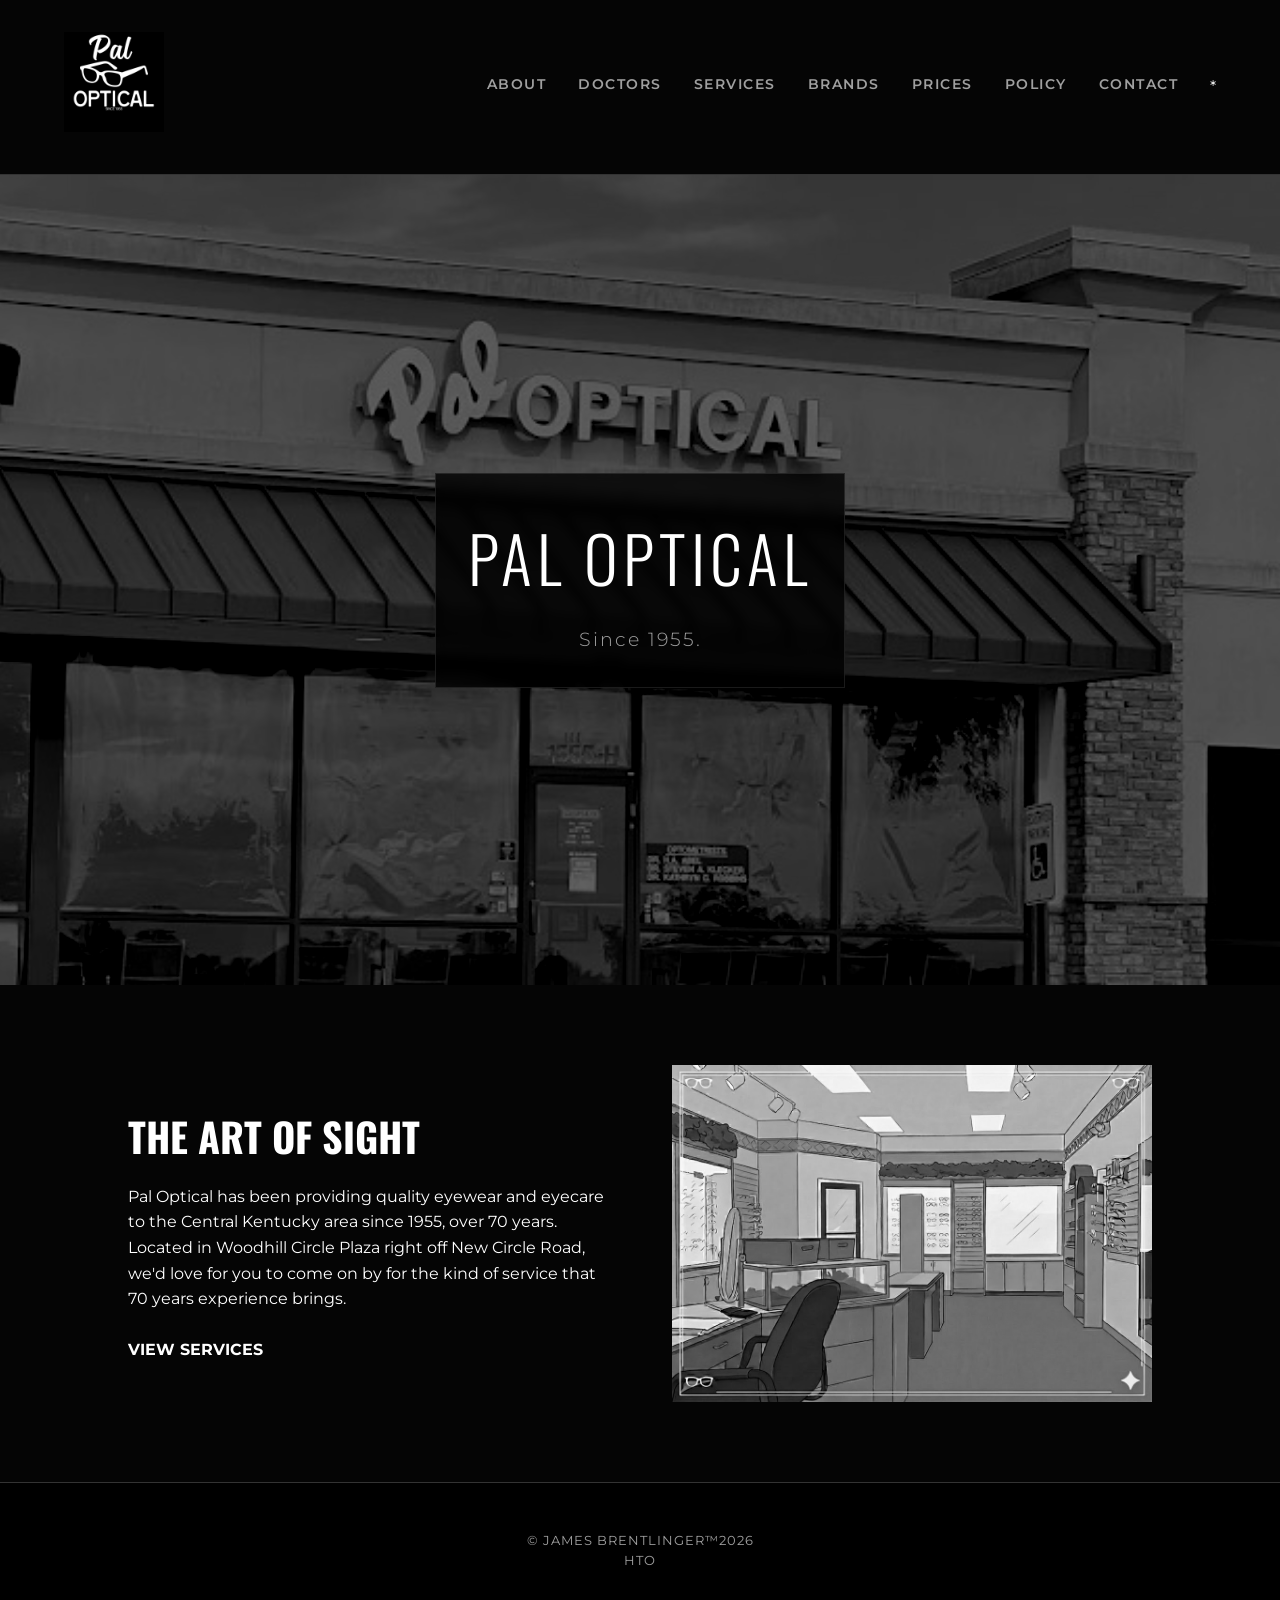
==== index.html @ 9de5f340 "Add files via upload" ====
<!DOCTYPE html>
<html lang="en">
<head>
    <meta charset="UTF-8">
    <meta name="viewport" content="width=device-width, initial-scale=1.0">
    <title>Pal Optical | Lexington</title>
    <link rel="stylesheet" href="style.css">
</head>
<body>

    <nav>
        <a href="index.html" class="logo"><img src="pallogo.png" alt="Pal Optical"></a>

        <div class="hamburger">
            <div class="line1"></div>
            <div class="line2"></div>
            <div class="line3"></div>
        </div>
    
        <div class="nav-links">
            <a href="about.html">About</a>
            <a href="doctors.html">Doctors</a>
            <a href="services.html">Services</a>
            <a href="brands.html">Brands</a>
            <a href="price.html">Prices</a>
            <a href="policy.html">Policy</a>
            <a href="contact.html">Contact</a>*

        </div>
    </nav>
    
    <script src="script.js"></script>

    <header class="hero">
        <div class="hero-bg" style="background-image: url('paloptical.jpg');"></div>
        <div class="hero-content">
            <h1>Pal Optical</h1>
            <p>Since 1955.</p>
        </div>
    </header>

    <section class="container">
        <div class="grid-2">
            <div>
                <h2 style="font-family: 'Oswald'; font-size: 2.5rem; margin-bottom: 1rem;">THE ART OF SIGHT</h2>
                <p>Pal Optical has been providing quality eyewear and eyecare to the Central Kentucky area since 1955, over 70 years. Located in Woodhill Circle Plaza right off New Circle Road, we'd love for you to come on by for the kind of service that 70 years experience brings.</p>
                <br>
                <a href="services.html" style="color: var(--black); font-weight: bold; text-decoration: none; border-bottom: 2px solid var(--black);">VIEW SERVICES</a>
            </div>
            <img src="palop.jpg" alt="Glasses on table" style="width: 100%; filter: grayscale(100%);">
        </div>
    </section>

    <footer>
        <p>&copy; James Brentlinger™2026</p>
hto    </footer>

</body>
</html>
---- style.css ----
/* style.css */
@import url('https://fonts.googleapis.com/css2?family=Montserrat:wght@300;400;600&family=Oswald:wght@300;500&display=swap');

:root {
    /* DARK MODE PALETTE (DEFAULT) */
    --bg-body: #050505;      /* True Black */
    --bg-card: #141414;      /* Dark Charcoal for elements */
    --text-main: #ffffff;    /* Stark White */
    --text-muted: #a0a0a0;   /* Silver/Grey */
    --border: #333333;       /* Subtle dark borders */
    --accent: #ffffff;       /* White accents */

    --transition: all 0.4s cubic-bezier(0.165, 0.84, 0.44, 1);
}

.light-mode {
    /* LIGHT MODE PALETTE */
    --bg-body: #ffffff;      /* Pure White */
    --bg-card: #ffffff;      /* Pure White */
    --text-main: #0033a0;    /* University of Kentucky Blue */
    --text-muted: #666699;   /* Muted Blue */
    --border: #cceeff;       /* Light Blue */
    --accent: #0033a0;       /* University of Kentucky Blue */
}

* {
    margin: 0;
    padding: 0;
    box-sizing: border-box;
}

body {
    font-family: 'Montserrat', sans-serif;
    background-color: var(--bg-body);
    color: var(--text-main);
    line-height: 1.6;
    overflow-x: hidden;
}

/* --- Navigation --- */
nav {
    display: flex;
    justify-content: space-between;
    align-items: center;
    padding: 2rem 5%;
    background-color: var(--bg-body); /* Black Nav */
    position: sticky;
    top: 0;
    z-index: 1000;
    border-bottom: 1px solid var(--border);
}

.logo {
    font-family: 'Oswald', sans-serif;
    font-size: 1.8rem;
    font-weight: 500;
    letter-spacing: 2px;
    text-transform: uppercase;
    color: var(--text-main);
    text-decoration: none;
}

.logo img {
    height: 100px; /* Adjust height as needed */
    width: auto;
    max-width: 200px; /* Prevent it from being too wide */
}

.nav-links {
    display: flex;
    gap: 2rem;
}

.nav-links a {
    text-decoration: none;
    color: var(--text-muted);
    font-size: 0.85rem;
    text-transform: uppercase;
    letter-spacing: 1.5px;
    font-weight: 600;
    position: relative;
    transition: var(--transition);
}

/* Link Hover Effect (White Line) */
.nav-links a::after {
    content: '';
    position: absolute;
    width: 0;
    height: 1px;
    bottom: -5px;
    left: 0;
    background-color: var(--text-main);
    transition: var(--transition);
}

.nav-links a:hover {
    color: var(--text-main);
}

.nav-links a:hover::after {
    width: 100%;
}

/* --- Hero Section & Animation --- */
.hero {
    height: 90vh;
    width: 100%;
    overflow: hidden;
    position: relative;
    display: flex;
    align-items: center;
    justify-content: center;
    color: var(--text-main);
    background-color: var(--bg-body);
}

.hero-bg {
    position: absolute;
    top: 0;
    left: 0;
    width: 100%;
    height: 100%;

    /* Background Image */
    /* In style.css, inside .hero-bg { ... } */
background-image: url('paloptical.jpg');
    background-size: cover;
    background-position: center;
    z-index: 0;

    /* ANIMATION */
    animation: slowZoom 20s infinite alternate;

    /* DARK FILTER: Makes the image very dark/moody */
    filter: grayscale(100%) brightness(0.4) contrast(1.2);
}

@keyframes slowZoom {
    0% { transform: scale(1); }
    100% { transform: scale(1.15); }
}

.hero-content {
    text-align: center;
    position: relative;
    z-index: 1;
    padding: 2rem;
    border: 1px solid rgba(255,255,255,0.1);
    background: rgba(0,0,0,0.8); /* Semi-transparent black box */
    backdrop-filter: blur(5px);
}

.hero h1 {
    font-family: 'Oswald', sans-serif;
    font-size: 4rem;
    font-weight: 300;
    letter-spacing: 5px;
    margin-bottom: 1rem;
    text-transform: uppercase;
}

.hero p {
    font-size: 1.2rem;
    letter-spacing: 2px;
    font-weight: 300;
    color: var(--text-muted);
}

/* --- Standard Layouts --- */
.container {
    padding: 5rem 10%;
    max-width: 1600px;
    margin: 0 auto;
}

.page-header {
    background-color: var(--bg-card);
    color: var(--text-main);
    padding: 6rem 10%;
    text-align: center;
    border-bottom: 1px solid var(--border);
}

.page-header h1 {
    font-family: 'Oswald', sans-serif;
    font-size: 3rem;
    letter-spacing: 3px;
    text-transform: uppercase;
}

/* --- Grid Systems --- */
.grid-2 {
    display: grid;
    grid-template-columns: 1fr 1fr;
    gap: 4rem;
    align-items: center;
}

.grid-3 {
    display: grid;
    grid-template-columns: repeat(auto-fit, minmax(300px, 1fr));
    gap: 3rem;
}

/* --- Cards --- */
.card {
    background: var(--bg-card);
    border: 1px solid var(--border);
    padding: 2rem;
    transition: var(--transition);
}

.card:hover {
    transform: translateY(-10px);
    box-shadow: 0 20px 40px rgba(0,0,0,0.1);
    border-color: var(--accent);
    background: var(--bg-card);
}

.dark-mode .card:hover {
    box-shadow: 0 20px 40px rgba(0,0,0,0.5);
    border-color: var(--text-main);
    background: #1a1a1a;
}

.card h3 {
    font-family: 'Oswald', sans-serif;
    margin-bottom: 1rem;
    font-size: 1.5rem;
    text-transform: uppercase;
    color: var(--text-main);
}

.card p {
    color: var(--text-muted);
}

/* --- Brand Grid --- */
.brand-grid {
    display: grid;
    grid-template-columns: repeat(auto-fill, minmax(250px, 1fr));
    gap: 1rem;
}

.brand-item {
    position: relative;
    height: 300px;
    overflow: hidden;
    background: var(--bg-card);
}

.brand-item img {
    width: 100%;
    height: 100%;
    object-fit: cover;
    filter: none; /* Fully colored in light mode */
    transition: var(--transition);
    opacity: 0.8;
}

.brand-item:hover img {
    transform: scale(1.1);
    opacity: 1;
    filter: brightness(1.1) contrast(1.1);
}

.dark-mode .brand-item {
    background: #000;
}

.dark-mode .brand-item img {
    filter: grayscale(100%) brightness(0.7);
    opacity: 0.6;
}

.dark-mode .brand-item:hover img {
    filter: grayscale(0%) contrast(1.2);
    opacity: 1;
}

.brand-overlay {
    position: absolute;
    bottom: 0;
    left: 0;
    width: 100%;
    padding: 1.5rem;
    background: linear-gradient(to top, var(--bg-card), transparent);
    color: var(--text-main);
    transform: translateY(100%);
    transition: var(--transition);
}

.brand-item:hover .brand-overlay {
    transform: translateY(0);
}

/* Brand overlay stays white in dark mode */

/* --- Contact Section --- */
.contact-info p {
    margin-bottom: 1.5rem;
    font-size: 1.1rem;
    border-bottom: 1px solid var(--border);
    padding-bottom: 0.5rem;
    color: var(--text-muted);
}

.contact-info strong {
    color: var(--text-main);
}

.contact-info a {
    color: var(--text-main);
}

.map-container {
    height: 500px;
    width: 100%;
    /* Map stays in color */
}

/* --- Contact Form --- */
.contact-form {
    max-width: 600px;
    margin: 0 auto;
    background: var(--bg-card);
    border: 1px solid var(--border);
    padding: 2rem;
    border-radius: 8px;
}

.contact-form h3 {
    font-family: 'Oswald', sans-serif;
    font-size: 2rem;
    margin-bottom: 1.5rem;
    text-align: center;
    color: var(--text-main);
}

.contact-form form {
    display: flex;
    flex-direction: column;
}

.contact-form label {
    margin-bottom: 0.5rem;
    font-weight: 600;
    color: var(--text-main);
}

.contact-form input,
.contact-form textarea {
    margin-bottom: 1.5rem;
    padding: 0.75rem;
    border: 1px solid var(--border);
    background: var(--bg-body);
    color: var(--text-main);
    font-family: 'Montserrat', sans-serif;
    border-radius: 4px;
    transition: var(--transition);
}

.contact-form input:focus,
.contact-form textarea:focus {
    outline: none;
    border-color: var(--accent);
    box-shadow: 0 0 0 2px rgba(0, 51, 160, 0.2);
}

.contact-form button {
    padding: 0.75rem 1.5rem;
    background: var(--accent);
    color: var(--bg-body);
    border: none;
    border-radius: 4px;
    font-family: 'Oswald', sans-serif;
    font-size: 1rem;
    text-transform: uppercase;
    letter-spacing: 1px;
    cursor: pointer;
    transition: var(--transition);
}

.contact-form button:hover {
    background: var(--text-main);
    color: var(--bg-body);
}

/* --- Policy Section --- */
.policy-section {
    text-align: left;
}

.policy-section h2 {
    text-align: center;
}

.policy-section h3 {
    text-align: left;
}

/* --- Footer --- */
footer {
    background-color: #000;
    color: var(--text-muted);
    text-align: center;
    padding: 3rem;
    font-size: 0.8rem;
    letter-spacing: 1px;
    text-transform: uppercase;
    border-top: 1px solid var(--border);
}

/* --- Mobile Menu Styles (Dark Mode) --- */
.hamburger {
    display: none;
    cursor: pointer;
}

.hamburger div {
    width: 25px;
    height: 3px;
    background-color: var(--text-main); /* White hamburger lines */
    margin: 5px;
    transition: all 0.3s ease;
}

@media (max-width: 768px) {
    body { overflow-x: hidden; }
    
    .hamburger {
        display: block; 
        z-index: 2000;
    }

    .nav-links {
        position: fixed;
        right: 0px;
        height: 100vh;
        top: 0vh;
        background-color: var(--bg-body); /* Black Menu Background */
        display: flex;
        flex-direction: column;
        align-items: center;
        justify-content: center; 
        width: 100%; 
        transform: translateX(100%);
        transition: transform 0.5s ease-in;
        z-index: 1500;
    }

    .nav-links.active {
        transform: translateX(0%);
    }

    .nav-links a {
        font-size: 1.5rem; 
        margin: 2rem 0;
        color: var(--text-main);
    }

    .toggle .line1 {
        transform: rotate(-45deg) translate(-5px, 6px);
    }
    .toggle .line2 {
        opacity: 0;
    }
    .toggle .line3 {
        transform: rotate(45deg) translate(-5px, -6px);
    }
    
    .grid-2 { grid-template-columns: 1fr; }
    .hero h1 { font-size: 2.5rem; }
}
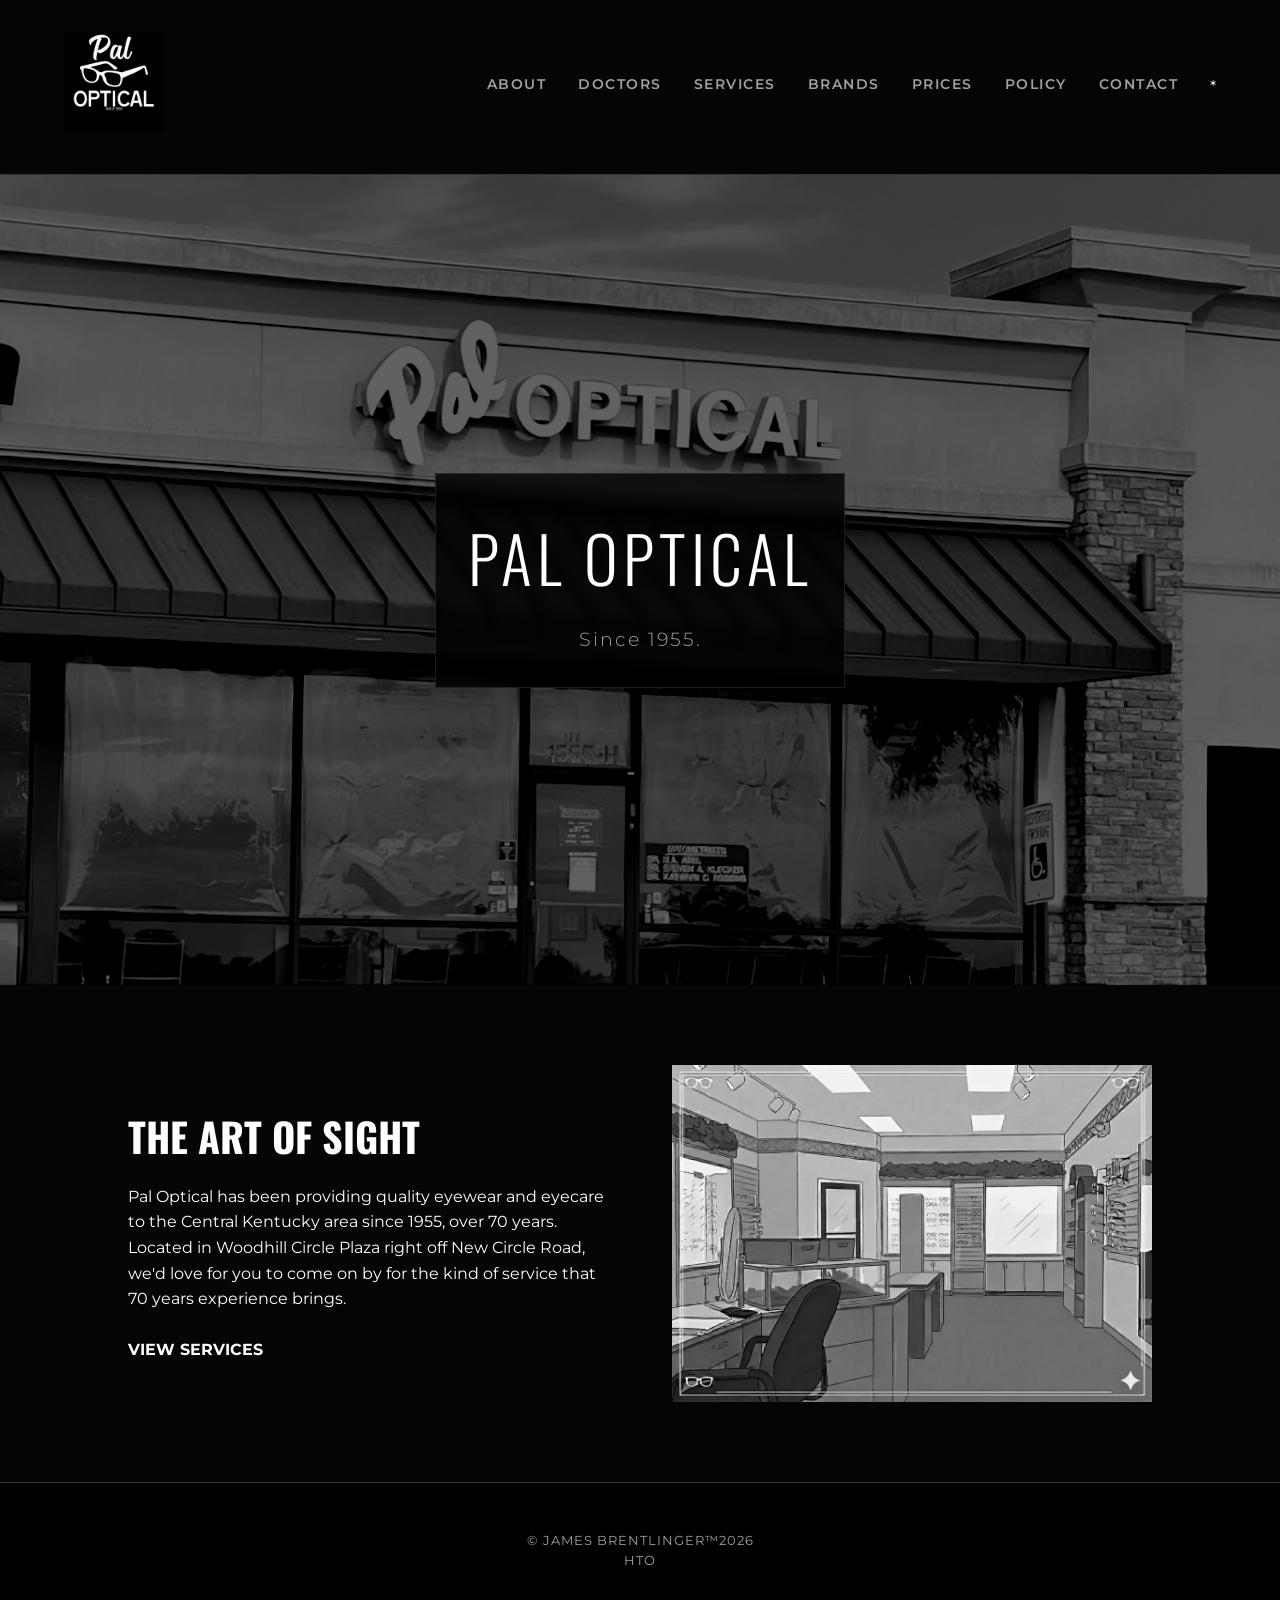
==== commit b4693c6e: "favicon" ====
--- a/index.html
+++ b/index.html
@@ -1,11 +1,14 @@
 <!DOCTYPE html>
 <html lang="en">
+
 <head>
     <meta charset="UTF-8">
     <meta name="viewport" content="width=device-width, initial-scale=1.0">
     <title>Pal Optical | Lexington</title>
+    <link rel="icon" href="favicon.ico" type="image/x-icon">
     <link rel="stylesheet" href="style.css">
 </head>
+
 <body>
 
     <nav>
@@ -16,7 +19,7 @@
             <div class="line2"></div>
             <div class="line3"></div>
         </div>
-    
+
         <div class="nav-links">
             <a href="about.html">About</a>
             <a href="doctors.html">Doctors</a>
@@ -28,7 +31,7 @@
 
         </div>
     </nav>
-    
+
     <script src="script.js"></script>
 
     <header class="hero">
@@ -43,9 +46,13 @@
         <div class="grid-2">
             <div>
                 <h2 style="font-family: 'Oswald'; font-size: 2.5rem; margin-bottom: 1rem;">THE ART OF SIGHT</h2>
-                <p>Pal Optical has been providing quality eyewear and eyecare to the Central Kentucky area since 1955, over 70 years. Located in Woodhill Circle Plaza right off New Circle Road, we'd love for you to come on by for the kind of service that 70 years experience brings.</p>
+                <p>Pal Optical has been providing quality eyewear and eyecare to the Central Kentucky area since 1955,
+                    over 70 years. Located in Woodhill Circle Plaza right off New Circle Road, we'd love for you to come
+                    on by for the kind of service that 70 years experience brings.</p>
                 <br>
-                <a href="services.html" style="color: var(--black); font-weight: bold; text-decoration: none; border-bottom: 2px solid var(--black);">VIEW SERVICES</a>
+                <a href="services.html"
+                    style="color: var(--black); font-weight: bold; text-decoration: none; border-bottom: 2px solid var(--black);">VIEW
+                    SERVICES</a>
             </div>
             <img src="palop.jpg" alt="Glasses on table" style="width: 100%; filter: grayscale(100%);">
         </div>
@@ -53,7 +60,9 @@
 
     <footer>
         <p>&copy; James Brentlinger™2026</p>
-hto    </footer>
+        hto
+    </footer>
 
 </body>
+
 </html>
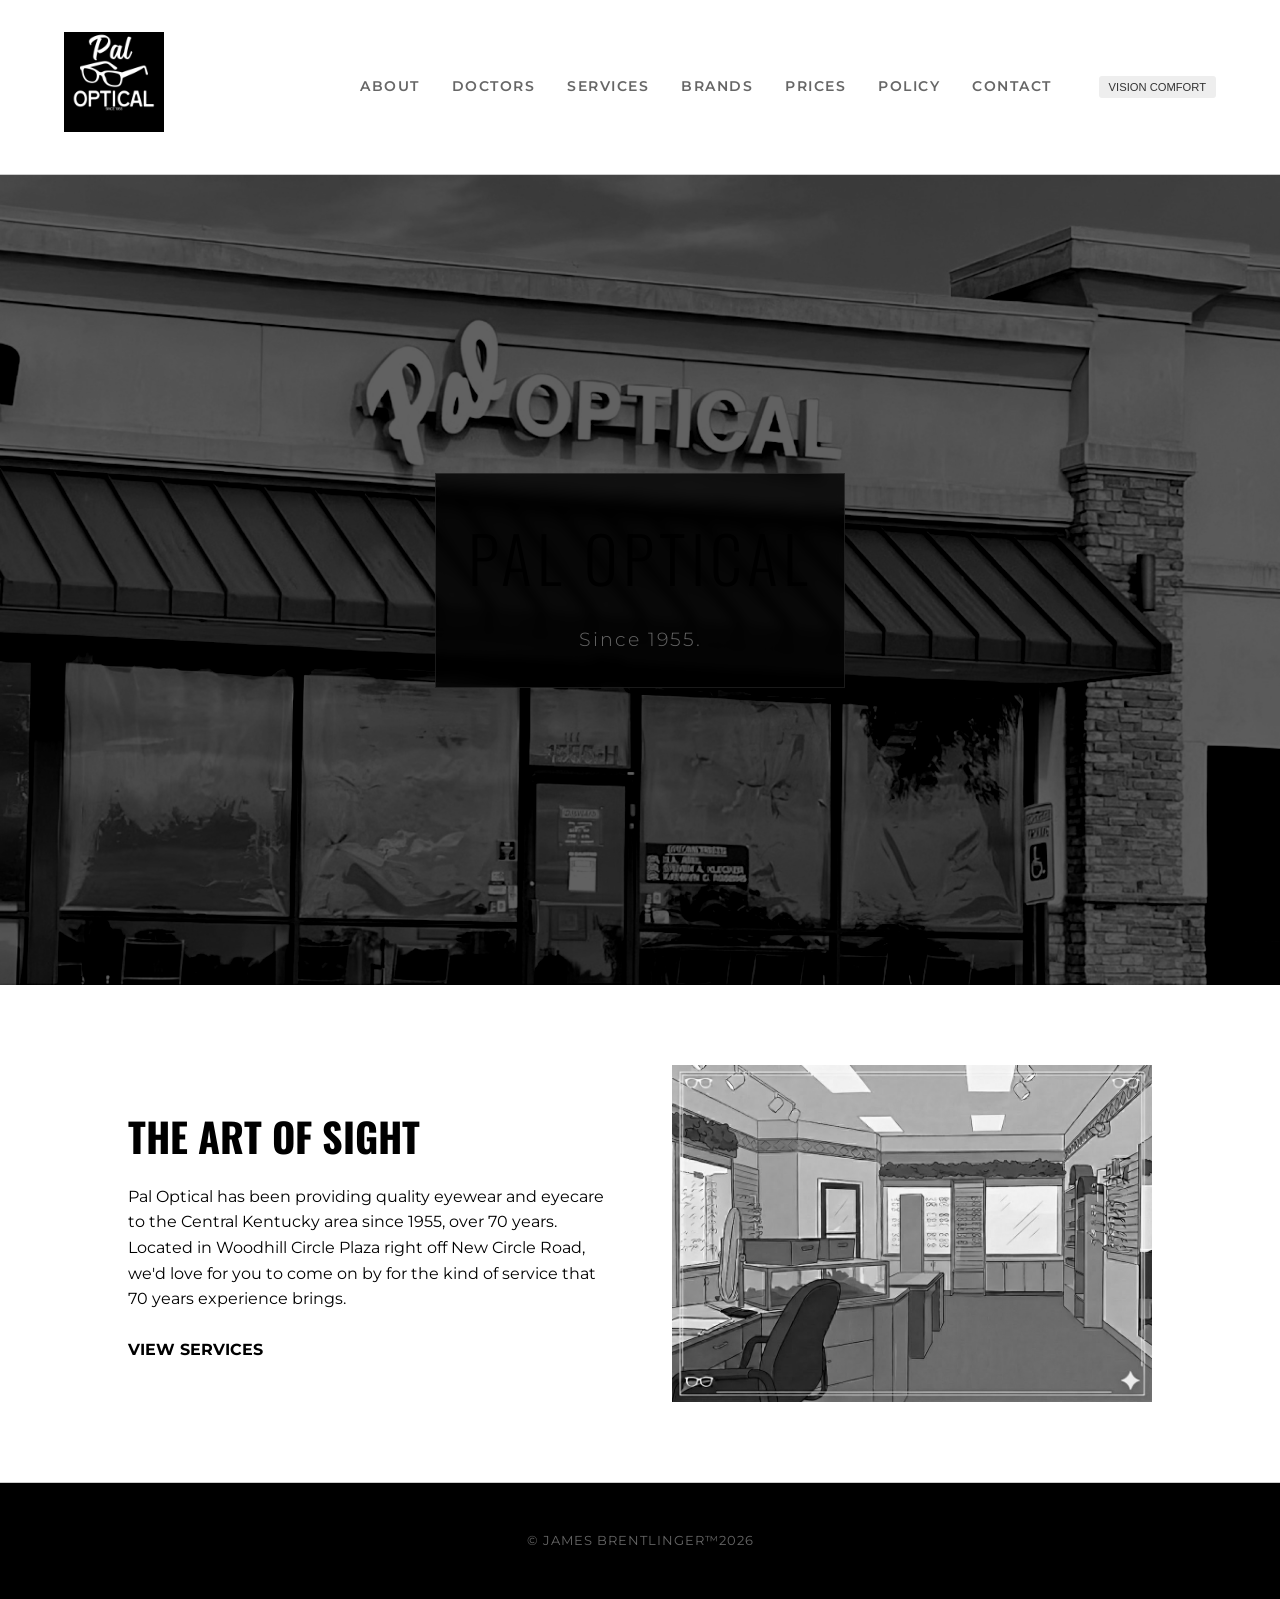
==== commit d8334d1d: "theme" ====
--- a/index.html
+++ b/index.html
@@ -5,8 +5,8 @@
     <meta charset="UTF-8">
     <meta name="viewport" content="width=device-width, initial-scale=1.0">
     <title>Pal Optical | Lexington</title>
-    <link rel="icon" href="favicon.ico" type="image/x-icon">
     <link rel="stylesheet" href="style.css">
+
 </head>
 
 <body>
@@ -27,12 +27,21 @@
             <a href="brands.html">Brands</a>
             <a href="price.html">Prices</a>
             <a href="policy.html">Policy</a>
-            <a href="contact.html">Contact</a>*
-
+            <a href="contact.html">Contact</a>
+            <button id="vision-settings-btn" onclick="showVisionModal()">Vision Comfort</button>
         </div>
     </nav>
 
+    <div id="vision-modal">
+        <div class="modal-content">
+            <h2 id="prompt-title" style="margin-top: 0;">Vision Comfort</h2>
+            <p id="prompt-desc" style="font-family: sans-serif; color: #bbb;">Adjusting your browsing experience...</p>
+            <div id="options-container"></div>
+        </div>
+    </div>
+
     <script src="script.js"></script>
+    <script>initVisionComfort();</script>
 
     <header class="hero">
         <div class="hero-bg" style="background-image: url('paloptical.jpg');"></div>
@@ -60,8 +69,8 @@
 
     <footer>
         <p>&copy; James Brentlinger™2026</p>
-        hto
     </footer>
+
 
 </body>
 
--- a/style.css
+++ b/style.css
@@ -1,475 +1,581 @@
-/* style.css */
-@import url('https://fonts.googleapis.com/css2?family=Montserrat:wght@300;400;600&family=Oswald:wght@300;500&display=swap');
-
+/* style.css - Updated with Sepia Mode + Large Text */
+@import url("https://fonts.googleapis.com/css2?family=Montserrat:wght@300;400;600&family=Oswald:wght@300;500&display=swap");
+
+/* Base :root is DARK default */
 :root {
-    /* DARK MODE PALETTE (DEFAULT) */
-    --bg-body: #050505;      /* True Black */
-    --bg-card: #141414;      /* Dark Charcoal for elements */
-    --text-main: #ffffff;    /* Stark White */
-    --text-muted: #a0a0a0;   /* Silver/Grey */
-    --border: #333333;       /* Subtle dark borders */
-    --accent: #ffffff;       /* White accents */
-
-    --transition: all 0.4s cubic-bezier(0.165, 0.84, 0.44, 1);
+  /* DARK MODE PALETTE (DEFAULT) */
+  --bg-body: #050505;
+  --bg-card: #141414;
+  --text-main: #ffffff;
+  --text-muted: #a0a0a0;
+  --border: #333333;
+  --accent: #ffffff;
+  --transition: all 0.4s cubic-bezier(0.165, 0.84, 0.44, 1);
 }
 
 .light-mode {
-    /* LIGHT MODE PALETTE */
-    --bg-body: #ffffff;      /* Pure White */
-    --bg-card: #ffffff;      /* Pure White */
-    --text-main: #0033a0;    /* University of Kentucky Blue */
-    --text-muted: #666699;   /* Muted Blue */
-    --border: #cceeff;       /* Light Blue */
-    --accent: #0033a0;       /* University of Kentucky Blue */
-}
-
+  /* Monochrome Black & White */
+  --bg-body: #ffffff;
+  --bg-card: #ffffff;
+  --text-main: #000000;
+  --text-muted: #666666;
+  --border: #cccccc;
+  --accent: #000000;
+}
+
+.sepia-mode {
+  /* Soft Sepia palette */
+  --bg-body: #f4ecd8;
+  --bg-card: #f8f1e4;
+  --text-main: #433422;
+  --text-muted: #6b5a3e;
+  --border: #d4c4a8;
+  --accent: #5a4a32;
+}
+
+.large-text body,
+.large-text {
+  font-size: 1.15rem !important;
+  line-height: 1.8 !important;
+}
+
+.large-text h1 {
+  font-size: 1.3em !important;
+}
+.large-text h2 {
+  font-size: 1.25em !important;
+}
+.large-text h3 {
+  font-size: 1.2em !important;
+}
+.large-text p {
+  line-height: 1.8 !important;
+}
+
+/* Vision Modal Styles - shared */
+#vision-modal {
+  display: none;
+  position: fixed;
+  z-index: 9999;
+  left: 0;
+  top: 0;
+  width: 100%;
+  height: 100%;
+  background-color: rgba(0, 0, 0, 0.85);
+  backdrop-filter: blur(5px);
+  color: white;
+  font-family: "Oswald", sans-serif;
+}
+
+.modal-content {
+  background: #1a1a1a;
+  margin: 10% auto;
+  padding: 40px;
+  border-radius: 4px;
+  width: 90%;
+  max-width: 500px;
+  text-align: center;
+  border: 1px solid #333;
+  box-shadow: 0 10px 30px rgba(0, 0, 0, 0.5);
+}
+
+.vision-option-btn {
+  display: block;
+  width: 100%;
+  padding: 15px;
+  margin: 10px 0;
+  background: transparent;
+  color: white;
+  border: 1px solid #555;
+  cursor: pointer;
+  text-transform: uppercase;
+  letter-spacing: 1px;
+  transition: all 0.3s ease;
+  font-family: inherit;
+}
+
+.vision-option-btn:hover {
+  background: white;
+  color: black;
+}
+
+#vision-settings-btn {
+  background: #eee;
+  border: none;
+  padding: 5px 10px;
+  cursor: pointer;
+  font-size: 0.7rem;
+  text-transform: uppercase;
+  margin-left: 15px;
+  border-radius: 3px;
+  color: #333;
+}
+
+#vision-settings-btn:hover {
+  background: #ddd;
+}
+
+/* Ensure theme classes override properly */
+.dark-mode {
+  /* Reinforce dark */
+}
+
+.dark-mode nav,
+.dark-mode footer,
+.dark-mode .card,
+.dark-mode .page-header {
+  background-color: var(--bg-body) !important;
+  color: var(--text-main) !important;
+  border-color: var(--border) !important;
+}
+
+.sepia-mode nav,
+.sepia-mode footer,
+.sepia-mode .card,
+.sepia-mode .page-header {
+  background-color: var(--bg-card) !important;
+  color: var(--text-main) !important;
+  border-color: var(--border) !important;
+}
+
+/* Rest of existing styles unchanged... */
 * {
-    margin: 0;
-    padding: 0;
-    box-sizing: border-box;
+  margin: 0;
+  padding: 0;
+  box-sizing: border-box;
 }
 
 body {
-    font-family: 'Montserrat', sans-serif;
-    background-color: var(--bg-body);
-    color: var(--text-main);
-    line-height: 1.6;
-    overflow-x: hidden;
+  font-family: "Montserrat", sans-serif;
+  background-color: var(--bg-body);
+  color: var(--text-main);
+  line-height: 1.6;
+  overflow-x: hidden;
 }
 
 /* --- Navigation --- */
 nav {
+  display: flex;
+  justify-content: space-between;
+  align-items: center;
+  padding: 2rem 5%;
+  background-color: var(--bg-body);
+  position: sticky;
+  top: 0;
+  z-index: 1000;
+  border-bottom: 1px solid var(--border);
+}
+
+.logo {
+  font-family: "Oswald", sans-serif;
+  font-size: 1.8rem;
+  font-weight: 500;
+  letter-spacing: 2px;
+  text-transform: uppercase;
+  color: var(--text-main);
+  text-decoration: none;
+}
+
+.logo img {
+  height: 100px;
+  width: auto;
+  max-width: 200px;
+}
+
+.nav-links {
+  display: flex;
+  gap: 2rem;
+}
+
+.nav-links a {
+  text-decoration: none;
+  color: var(--text-muted);
+  font-size: 0.85rem;
+  text-transform: uppercase;
+  letter-spacing: 1.5px;
+  font-weight: 600;
+  position: relative;
+  transition: var(--transition);
+}
+
+.nav-links a::after {
+  content: "";
+  position: absolute;
+  width: 0;
+  height: 1px;
+  bottom: -5px;
+  left: 0;
+  background-color: var(--text-main);
+  transition: var(--transition);
+}
+
+.nav-links a:hover {
+  color: var(--text-main);
+}
+
+.nav-links a:hover::after {
+  width: 100%;
+}
+
+/* Hero, containers, grids, cards, brands, contact, forms, policy, footer, mobile - ALL UNCHANGED from original */
+.hero {
+  height: 90vh;
+  width: 100%;
+  overflow: hidden;
+  position: relative;
+  display: flex;
+  align-items: center;
+  justify-content: center;
+  color: var(--text-main);
+  background-color: var(--bg-body);
+}
+
+.hero-bg {
+  position: absolute;
+  top: 0;
+  left: 0;
+  width: 100%;
+  height: 100%;
+  background-image: url("paloptical.jpg");
+  background-size: cover;
+  background-position: center;
+  z-index: 0;
+  animation: slowZoom 20s infinite alternate;
+  filter: grayscale(100%) brightness(0.4) contrast(1.2);
+}
+
+@keyframes slowZoom {
+  0% {
+    transform: scale(1);
+  }
+  100% {
+    transform: scale(1.15);
+  }
+}
+
+.hero-content {
+  text-align: center;
+  position: relative;
+  z-index: 1;
+  padding: 2rem;
+  border: 1px solid rgba(255, 255, 255, 0.1);
+  background: rgba(0, 0, 0, 0.8);
+  backdrop-filter: blur(5px);
+}
+
+.hero h1 {
+  font-family: "Oswald", sans-serif;
+  font-size: 4rem;
+  font-weight: 300;
+  letter-spacing: 5px;
+  margin-bottom: 1rem;
+  text-transform: uppercase;
+}
+
+.hero p {
+  font-size: 1.2rem;
+  letter-spacing: 2px;
+  font-weight: 300;
+  color: var(--text-muted);
+}
+
+.container {
+  padding: 5rem 10%;
+  max-width: 1600px;
+  margin: 0 auto;
+}
+
+.page-header {
+  background-color: var(--bg-card);
+  color: var(--text-main);
+  padding: 6rem 10%;
+  text-align: center;
+  border-bottom: 1px solid var(--border);
+}
+
+.page-header h1 {
+  font-family: "Oswald", sans-serif;
+  font-size: 3rem;
+  letter-spacing: 3px;
+  text-transform: uppercase;
+}
+
+.grid-2 {
+  display: grid;
+  grid-template-columns: 1fr 1fr;
+  gap: 4rem;
+  align-items: center;
+}
+
+.grid-3 {
+  display: grid;
+  grid-template-columns: repeat(auto-fit, minmax(300px, 1fr));
+  gap: 3rem;
+}
+
+.card {
+  background: var(--bg-card);
+  border: 1px solid var(--border);
+  padding: 2rem;
+  transition: var(--transition);
+}
+
+.card:hover {
+  transform: translateY(-10px);
+  box-shadow: 0 20px 40px rgba(0, 0, 0, 0.1);
+  border-color: var(--accent);
+  background: var(--bg-card);
+}
+
+.dark-mode .card:hover {
+  box-shadow: 0 20px 40px rgba(0, 0, 0, 0.5);
+  border-color: var(--text-main);
+  background: #1a1a1a;
+}
+
+.card h3 {
+  font-family: "Oswald", sans-serif;
+  margin-bottom: 1rem;
+  font-size: 1.5rem;
+  text-transform: uppercase;
+  color: var(--text-main);
+}
+
+.card p {
+  color: var(--text-muted);
+}
+
+.brand-grid {
+  display: grid;
+  grid-template-columns: repeat(auto-fill, minmax(250px, 1fr));
+  gap: 1rem;
+}
+
+.brand-item {
+  position: relative;
+  height: 300px;
+  overflow: hidden;
+  background: var(--bg-card);
+}
+
+.brand-item img {
+  width: 100%;
+  height: 100%;
+  object-fit: cover;
+  filter: none;
+  transition: var(--transition);
+  opacity: 0.8;
+}
+
+.brand-item:hover img {
+  transform: scale(1.1);
+  opacity: 1;
+  filter: brightness(1.1) contrast(1.1);
+}
+
+.dark-mode .brand-item {
+  background: #000;
+}
+
+.dark-mode .brand-item img {
+  filter: grayscale(100%) brightness(0.7);
+  opacity: 0.6;
+}
+
+.dark-mode .brand-item:hover img {
+  filter: grayscale(0%) contrast(1.2);
+  opacity: 1;
+}
+
+.brand-overlay {
+  position: absolute;
+  bottom: 0;
+  left: 0;
+  width: 100%;
+  padding: 1.5rem;
+  background: linear-gradient(to top, var(--bg-card), transparent);
+  color: var(--text-main);
+  transform: translateY(100%);
+  transition: var(--transition);
+}
+
+.brand-item:hover .brand-overlay {
+  transform: translateY(0);
+}
+
+.contact-info p {
+  margin-bottom: 1.5rem;
+  font-size: 1.1rem;
+  border-bottom: 1px solid var(--border);
+  padding-bottom: 0.5rem;
+  color: var(--text-muted);
+}
+
+.contact-info strong {
+  color: var(--text-main);
+}
+
+.contact-info a {
+  color: var(--text-main);
+}
+
+.map-container {
+  height: 500px;
+  width: 100%;
+}
+
+.contact-form {
+  max-width: 600px;
+  margin: 0 auto;
+  background: var(--bg-card);
+  border: 1px solid var(--border);
+  padding: 2rem;
+  border-radius: 8px;
+}
+
+.contact-form h3 {
+  font-family: "Oswald", sans-serif;
+  font-size: 2rem;
+  margin-bottom: 1.5rem;
+  text-align: center;
+  color: var(--text-main);
+}
+
+.contact-form form {
+  display: flex;
+  flex-direction: column;
+}
+
+.contact-form label {
+  margin-bottom: 0.5rem;
+  font-weight: 600;
+  color: var(--text-main);
+}
+
+.contact-form input,
+.contact-form textarea {
+  margin-bottom: 1.5rem;
+  padding: 0.75rem;
+  border: 1px solid var(--border);
+  background: var(--bg-body);
+  color: var(--text-main);
+  font-family: "Montserrat", sans-serif;
+  border-radius: 4px;
+  transition: var(--transition);
+}
+
+.contact-form input:focus,
+.contact-form textarea:focus {
+  outline: none;
+  border-color: var(--accent);
+  box-shadow: 0 0 0 2px rgba(0, 51, 160, 0.2);
+}
+
+.contact-form button {
+  padding: 0.75rem 1.5rem;
+  background: var(--accent);
+  color: var(--bg-body);
+  border: none;
+  border-radius: 4px;
+  font-family: "Oswald", sans-serif;
+  font-size: 1rem;
+  text-transform: uppercase;
+  letter-spacing: 1px;
+  cursor: pointer;
+  transition: var(--transition);
+}
+
+.contact-form button:hover {
+  background: var(--text-main);
+  color: var(--bg-body);
+}
+
+.policy-section {
+  text-align: left;
+}
+
+.policy-section h2 {
+  text-align: center;
+}
+
+.policy-section h3 {
+  text-align: left;
+}
+
+footer {
+  background-color: #000;
+  color: var(--text-muted);
+  text-align: center;
+  padding: 3rem;
+  font-size: 0.8rem;
+  letter-spacing: 1px;
+  text-transform: uppercase;
+  border-top: 1px solid var(--border);
+}
+
+.hamburger {
+  display: none;
+  cursor: pointer;
+}
+
+.hamburger div {
+  width: 25px;
+  height: 3px;
+  background-color: var(--text-main);
+  margin: 5px;
+  transition: all 0.3s ease;
+}
+
+@media (max-width: 768px) {
+  body {
+    overflow-x: hidden;
+  }
+
+  .hamburger {
+    display: block;
+    z-index: 2000;
+  }
+
+  .nav-links {
+    position: fixed;
+    right: 0px;
+    height: 100vh;
+    top: 0vh;
+    background-color: var(--bg-body);
     display: flex;
-    justify-content: space-between;
-    align-items: center;
-    padding: 2rem 5%;
-    background-color: var(--bg-body); /* Black Nav */
-    position: sticky;
-    top: 0;
-    z-index: 1000;
-    border-bottom: 1px solid var(--border);
-}
-
-.logo {
-    font-family: 'Oswald', sans-serif;
-    font-size: 1.8rem;
-    font-weight: 500;
-    letter-spacing: 2px;
-    text-transform: uppercase;
-    color: var(--text-main);
-    text-decoration: none;
-}
-
-.logo img {
-    height: 100px; /* Adjust height as needed */
-    width: auto;
-    max-width: 200px; /* Prevent it from being too wide */
-}
-
-.nav-links {
-    display: flex;
-    gap: 2rem;
-}
-
-.nav-links a {
-    text-decoration: none;
-    color: var(--text-muted);
-    font-size: 0.85rem;
-    text-transform: uppercase;
-    letter-spacing: 1.5px;
-    font-weight: 600;
-    position: relative;
-    transition: var(--transition);
-}
-
-/* Link Hover Effect (White Line) */
-.nav-links a::after {
-    content: '';
-    position: absolute;
-    width: 0;
-    height: 1px;
-    bottom: -5px;
-    left: 0;
-    background-color: var(--text-main);
-    transition: var(--transition);
-}
-
-.nav-links a:hover {
-    color: var(--text-main);
-}
-
-.nav-links a:hover::after {
-    width: 100%;
-}
-
-/* --- Hero Section & Animation --- */
-.hero {
-    height: 90vh;
-    width: 100%;
-    overflow: hidden;
-    position: relative;
-    display: flex;
+    flex-direction: column;
     align-items: center;
     justify-content: center;
+    width: 100%;
+    transform: translateX(100%);
+    transition: transform 0.5s ease-in;
+    z-index: 1500;
+  }
+
+  .nav-links.active {
+    transform: translateX(0%);
+  }
+
+  .nav-links a {
+    font-size: 1.5rem;
+    margin: 2rem 0;
     color: var(--text-main);
-    background-color: var(--bg-body);
-}
-
-.hero-bg {
-    position: absolute;
-    top: 0;
-    left: 0;
-    width: 100%;
-    height: 100%;
-
-    /* Background Image */
-    /* In style.css, inside .hero-bg { ... } */
-background-image: url('paloptical.jpg');
-    background-size: cover;
-    background-position: center;
-    z-index: 0;
-
-    /* ANIMATION */
-    animation: slowZoom 20s infinite alternate;
-
-    /* DARK FILTER: Makes the image very dark/moody */
-    filter: grayscale(100%) brightness(0.4) contrast(1.2);
-}
-
-@keyframes slowZoom {
-    0% { transform: scale(1); }
-    100% { transform: scale(1.15); }
-}
-
-.hero-content {
-    text-align: center;
-    position: relative;
-    z-index: 1;
-    padding: 2rem;
-    border: 1px solid rgba(255,255,255,0.1);
-    background: rgba(0,0,0,0.8); /* Semi-transparent black box */
-    backdrop-filter: blur(5px);
-}
-
-.hero h1 {
-    font-family: 'Oswald', sans-serif;
-    font-size: 4rem;
-    font-weight: 300;
-    letter-spacing: 5px;
-    margin-bottom: 1rem;
-    text-transform: uppercase;
-}
-
-.hero p {
-    font-size: 1.2rem;
-    letter-spacing: 2px;
-    font-weight: 300;
-    color: var(--text-muted);
-}
-
-/* --- Standard Layouts --- */
-.container {
-    padding: 5rem 10%;
-    max-width: 1600px;
-    margin: 0 auto;
-}
-
-.page-header {
-    background-color: var(--bg-card);
-    color: var(--text-main);
-    padding: 6rem 10%;
-    text-align: center;
-    border-bottom: 1px solid var(--border);
-}
-
-.page-header h1 {
-    font-family: 'Oswald', sans-serif;
-    font-size: 3rem;
-    letter-spacing: 3px;
-    text-transform: uppercase;
-}
-
-/* --- Grid Systems --- */
-.grid-2 {
-    display: grid;
-    grid-template-columns: 1fr 1fr;
-    gap: 4rem;
-    align-items: center;
-}
-
-.grid-3 {
-    display: grid;
-    grid-template-columns: repeat(auto-fit, minmax(300px, 1fr));
-    gap: 3rem;
-}
-
-/* --- Cards --- */
-.card {
-    background: var(--bg-card);
-    border: 1px solid var(--border);
-    padding: 2rem;
-    transition: var(--transition);
-}
-
-.card:hover {
-    transform: translateY(-10px);
-    box-shadow: 0 20px 40px rgba(0,0,0,0.1);
-    border-color: var(--accent);
-    background: var(--bg-card);
-}
-
-.dark-mode .card:hover {
-    box-shadow: 0 20px 40px rgba(0,0,0,0.5);
-    border-color: var(--text-main);
-    background: #1a1a1a;
-}
-
-.card h3 {
-    font-family: 'Oswald', sans-serif;
-    margin-bottom: 1rem;
-    font-size: 1.5rem;
-    text-transform: uppercase;
-    color: var(--text-main);
-}
-
-.card p {
-    color: var(--text-muted);
-}
-
-/* --- Brand Grid --- */
-.brand-grid {
-    display: grid;
-    grid-template-columns: repeat(auto-fill, minmax(250px, 1fr));
-    gap: 1rem;
-}
-
-.brand-item {
-    position: relative;
-    height: 300px;
-    overflow: hidden;
-    background: var(--bg-card);
-}
-
-.brand-item img {
-    width: 100%;
-    height: 100%;
-    object-fit: cover;
-    filter: none; /* Fully colored in light mode */
-    transition: var(--transition);
-    opacity: 0.8;
-}
-
-.brand-item:hover img {
-    transform: scale(1.1);
-    opacity: 1;
-    filter: brightness(1.1) contrast(1.1);
-}
-
-.dark-mode .brand-item {
-    background: #000;
-}
-
-.dark-mode .brand-item img {
-    filter: grayscale(100%) brightness(0.7);
-    opacity: 0.6;
-}
-
-.dark-mode .brand-item:hover img {
-    filter: grayscale(0%) contrast(1.2);
-    opacity: 1;
-}
-
-.brand-overlay {
-    position: absolute;
-    bottom: 0;
-    left: 0;
-    width: 100%;
-    padding: 1.5rem;
-    background: linear-gradient(to top, var(--bg-card), transparent);
-    color: var(--text-main);
-    transform: translateY(100%);
-    transition: var(--transition);
-}
-
-.brand-item:hover .brand-overlay {
-    transform: translateY(0);
-}
-
-/* Brand overlay stays white in dark mode */
-
-/* --- Contact Section --- */
-.contact-info p {
-    margin-bottom: 1.5rem;
-    font-size: 1.1rem;
-    border-bottom: 1px solid var(--border);
-    padding-bottom: 0.5rem;
-    color: var(--text-muted);
-}
-
-.contact-info strong {
-    color: var(--text-main);
-}
-
-.contact-info a {
-    color: var(--text-main);
-}
-
-.map-container {
-    height: 500px;
-    width: 100%;
-    /* Map stays in color */
-}
-
-/* --- Contact Form --- */
-.contact-form {
-    max-width: 600px;
-    margin: 0 auto;
-    background: var(--bg-card);
-    border: 1px solid var(--border);
-    padding: 2rem;
-    border-radius: 8px;
-}
-
-.contact-form h3 {
-    font-family: 'Oswald', sans-serif;
-    font-size: 2rem;
-    margin-bottom: 1.5rem;
-    text-align: center;
-    color: var(--text-main);
-}
-
-.contact-form form {
-    display: flex;
-    flex-direction: column;
-}
-
-.contact-form label {
-    margin-bottom: 0.5rem;
-    font-weight: 600;
-    color: var(--text-main);
-}
-
-.contact-form input,
-.contact-form textarea {
-    margin-bottom: 1.5rem;
-    padding: 0.75rem;
-    border: 1px solid var(--border);
-    background: var(--bg-body);
-    color: var(--text-main);
-    font-family: 'Montserrat', sans-serif;
-    border-radius: 4px;
-    transition: var(--transition);
-}
-
-.contact-form input:focus,
-.contact-form textarea:focus {
-    outline: none;
-    border-color: var(--accent);
-    box-shadow: 0 0 0 2px rgba(0, 51, 160, 0.2);
-}
-
-.contact-form button {
-    padding: 0.75rem 1.5rem;
-    background: var(--accent);
-    color: var(--bg-body);
-    border: none;
-    border-radius: 4px;
-    font-family: 'Oswald', sans-serif;
-    font-size: 1rem;
-    text-transform: uppercase;
-    letter-spacing: 1px;
-    cursor: pointer;
-    transition: var(--transition);
-}
-
-.contact-form button:hover {
-    background: var(--text-main);
-    color: var(--bg-body);
-}
-
-/* --- Policy Section --- */
-.policy-section {
-    text-align: left;
-}
-
-.policy-section h2 {
-    text-align: center;
-}
-
-.policy-section h3 {
-    text-align: left;
-}
-
-/* --- Footer --- */
-footer {
-    background-color: #000;
-    color: var(--text-muted);
-    text-align: center;
-    padding: 3rem;
-    font-size: 0.8rem;
-    letter-spacing: 1px;
-    text-transform: uppercase;
-    border-top: 1px solid var(--border);
-}
-
-/* --- Mobile Menu Styles (Dark Mode) --- */
-.hamburger {
-    display: none;
-    cursor: pointer;
-}
-
-.hamburger div {
-    width: 25px;
-    height: 3px;
-    background-color: var(--text-main); /* White hamburger lines */
-    margin: 5px;
-    transition: all 0.3s ease;
-}
-
-@media (max-width: 768px) {
-    body { overflow-x: hidden; }
-    
-    .hamburger {
-        display: block; 
-        z-index: 2000;
-    }
-
-    .nav-links {
-        position: fixed;
-        right: 0px;
-        height: 100vh;
-        top: 0vh;
-        background-color: var(--bg-body); /* Black Menu Background */
-        display: flex;
-        flex-direction: column;
-        align-items: center;
-        justify-content: center; 
-        width: 100%; 
-        transform: translateX(100%);
-        transition: transform 0.5s ease-in;
-        z-index: 1500;
-    }
-
-    .nav-links.active {
-        transform: translateX(0%);
-    }
-
-    .nav-links a {
-        font-size: 1.5rem; 
-        margin: 2rem 0;
-        color: var(--text-main);
-    }
-
-    .toggle .line1 {
-        transform: rotate(-45deg) translate(-5px, 6px);
-    }
-    .toggle .line2 {
-        opacity: 0;
-    }
-    .toggle .line3 {
-        transform: rotate(45deg) translate(-5px, -6px);
-    }
-    
-    .grid-2 { grid-template-columns: 1fr; }
-    .hero h1 { font-size: 2.5rem; }
-}+  }
+
+  .toggle .line1 {
+    transform: rotate(-45deg) translate(-5px, 6px);
+  }
+  .toggle .line2 {
+    opacity: 0;
+  }
+  .toggle .line3 {
+    transform: rotate(45deg) translate(-5px, -6px);
+  }
+
+  .grid-2 {
+    grid-template-columns: 1fr;
+  }
+  .hero h1 {
+    font-size: 2.5rem;
+  }
+}
